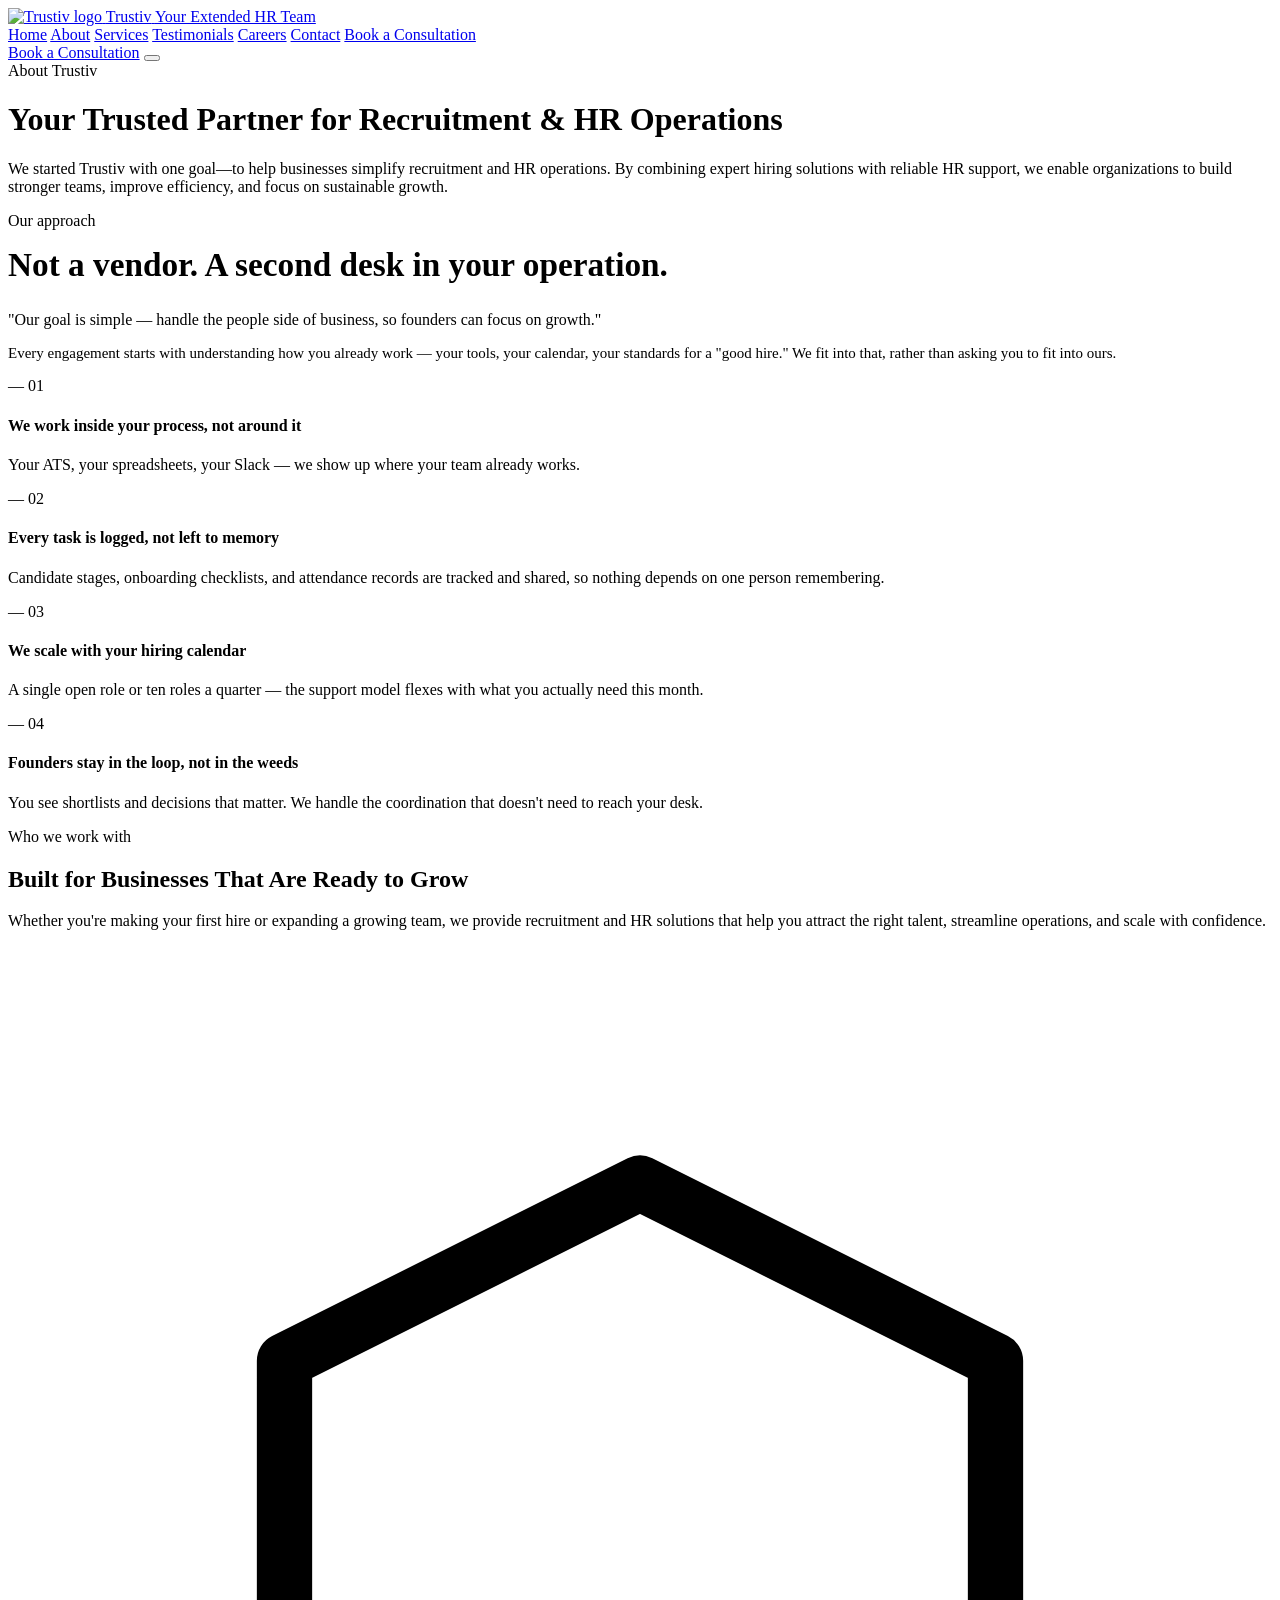
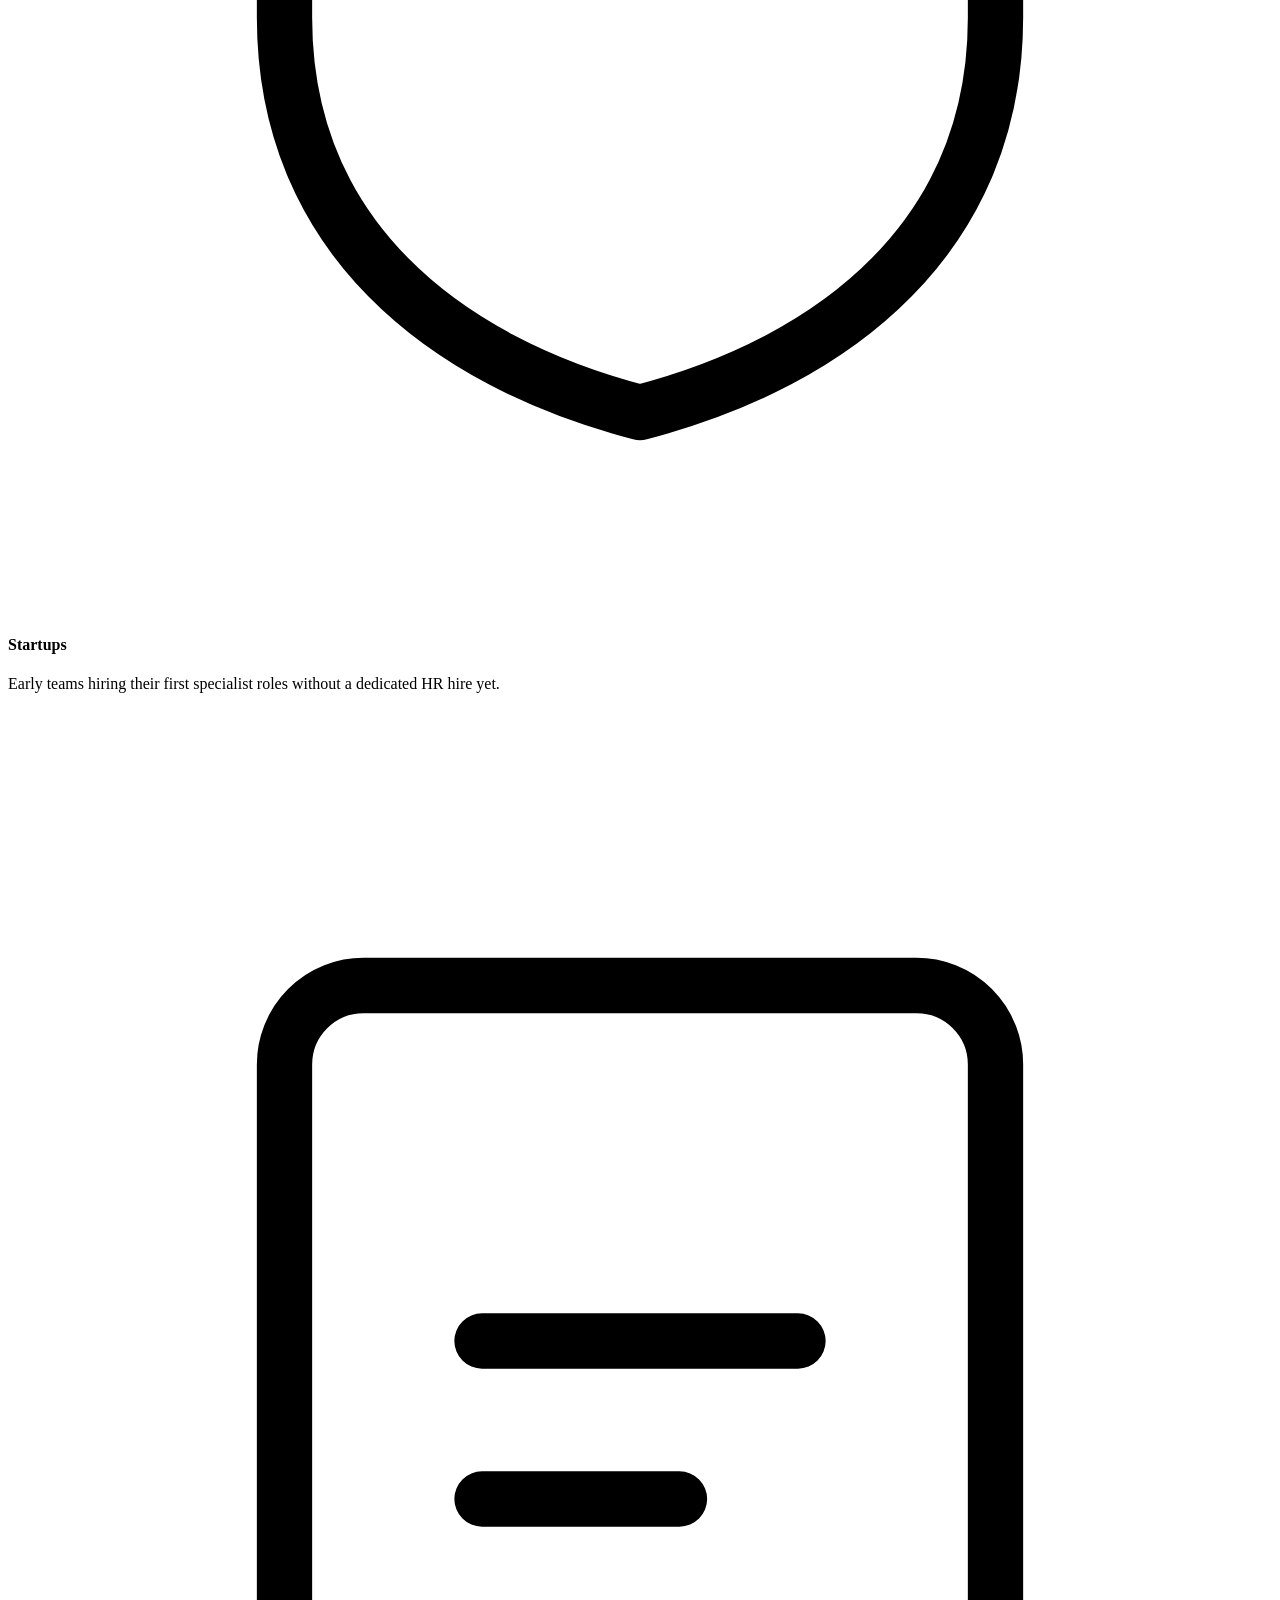
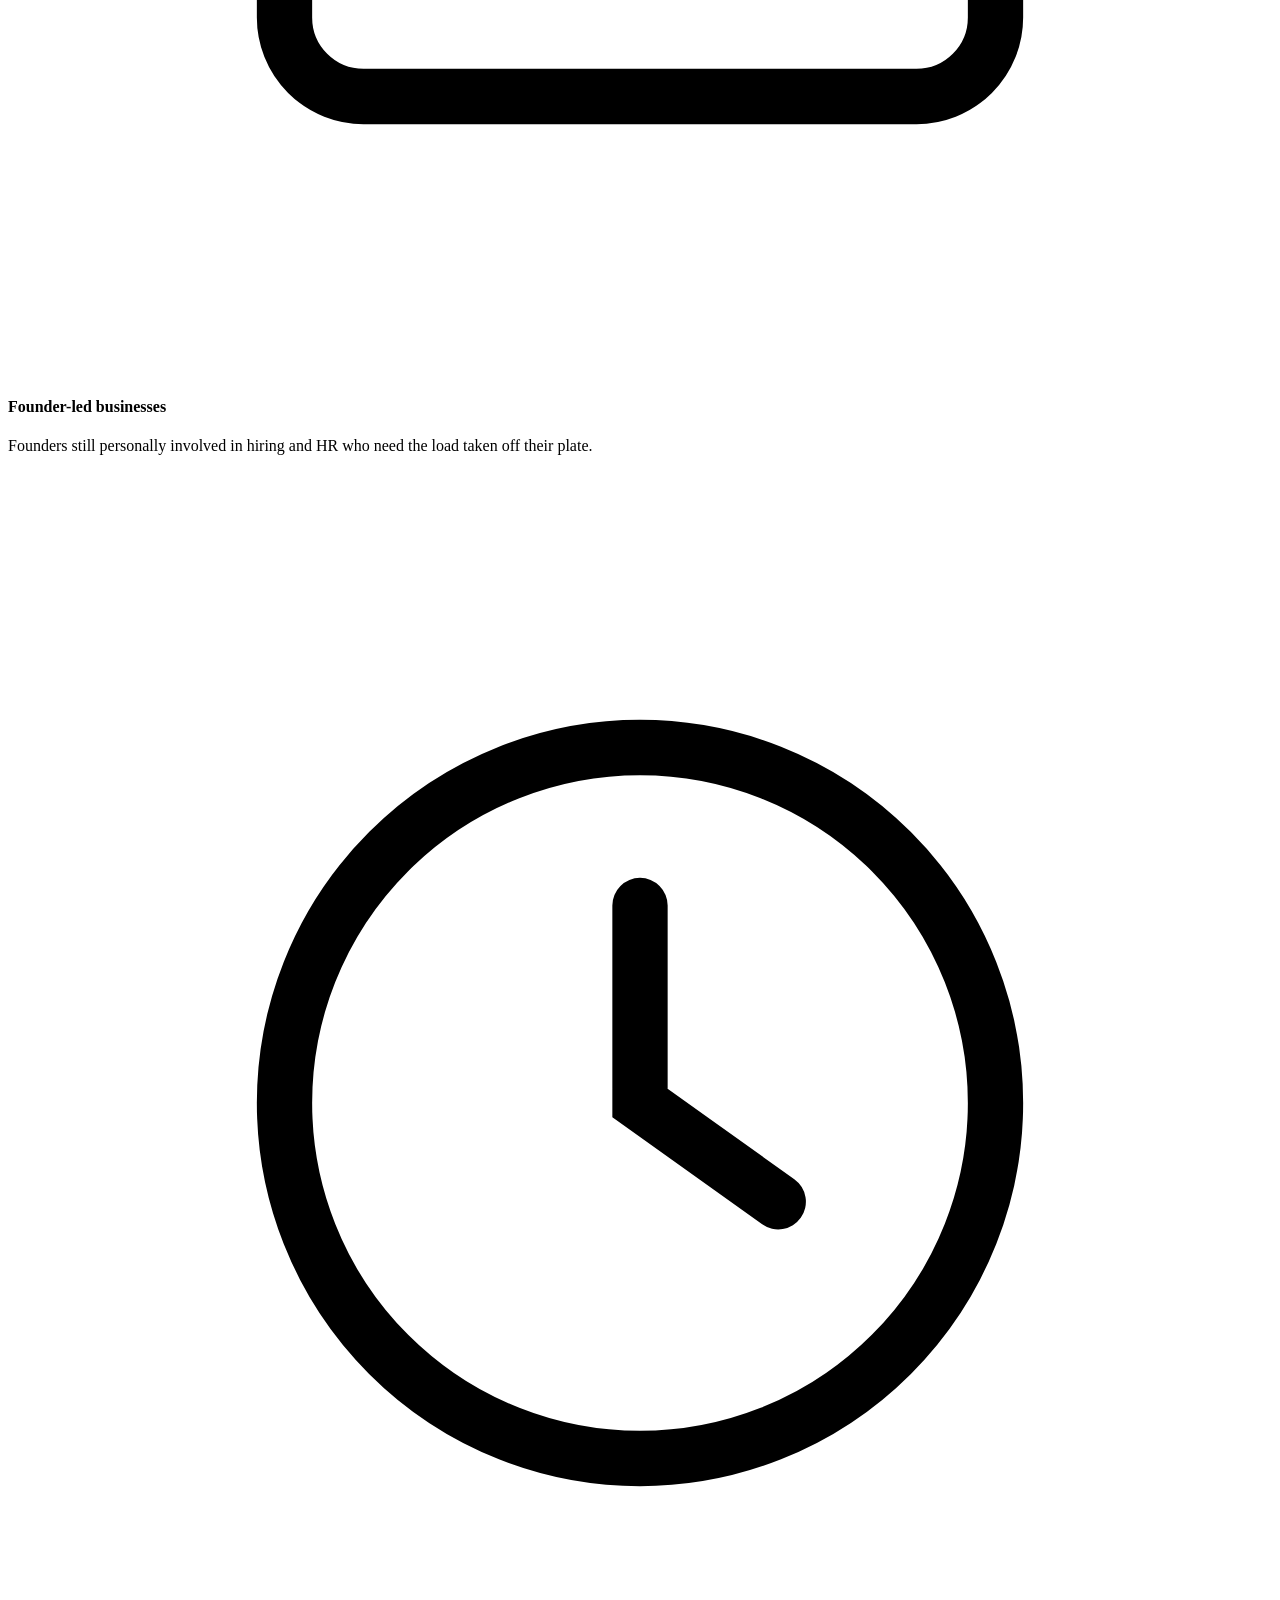
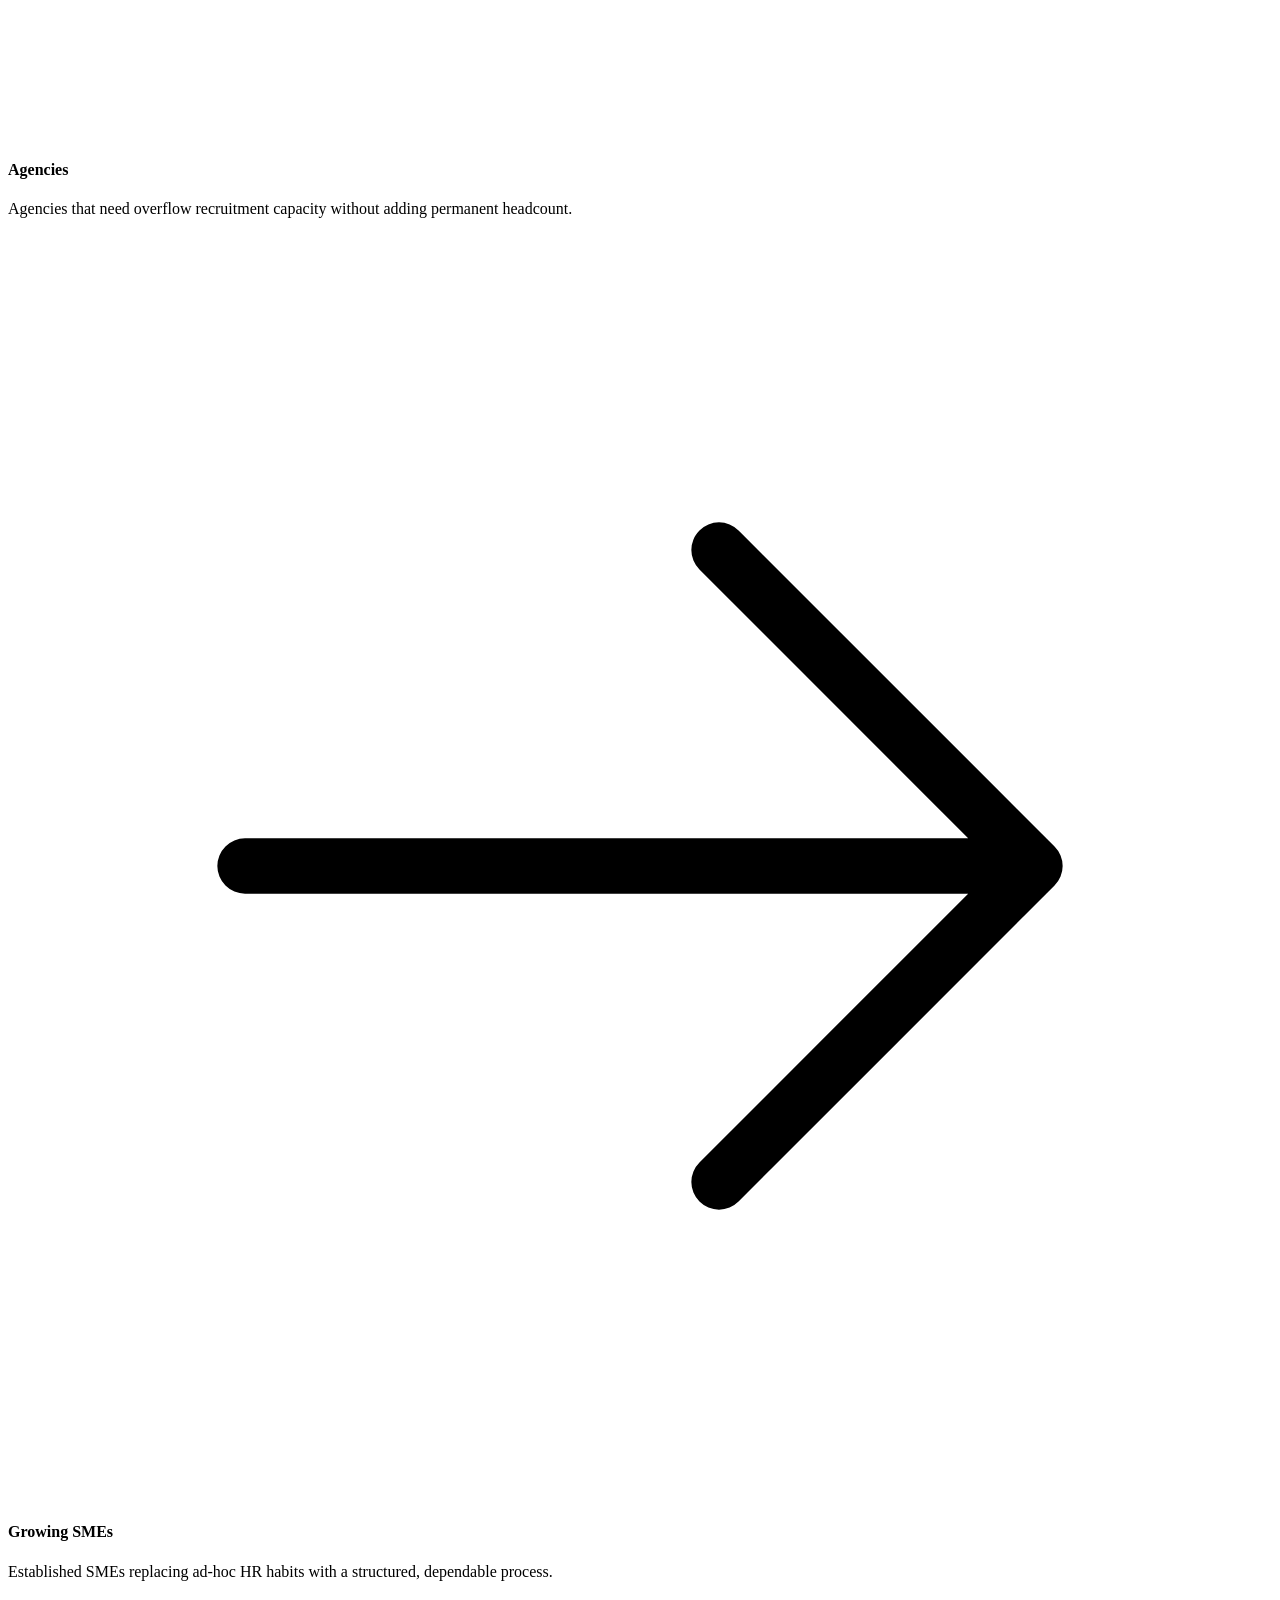
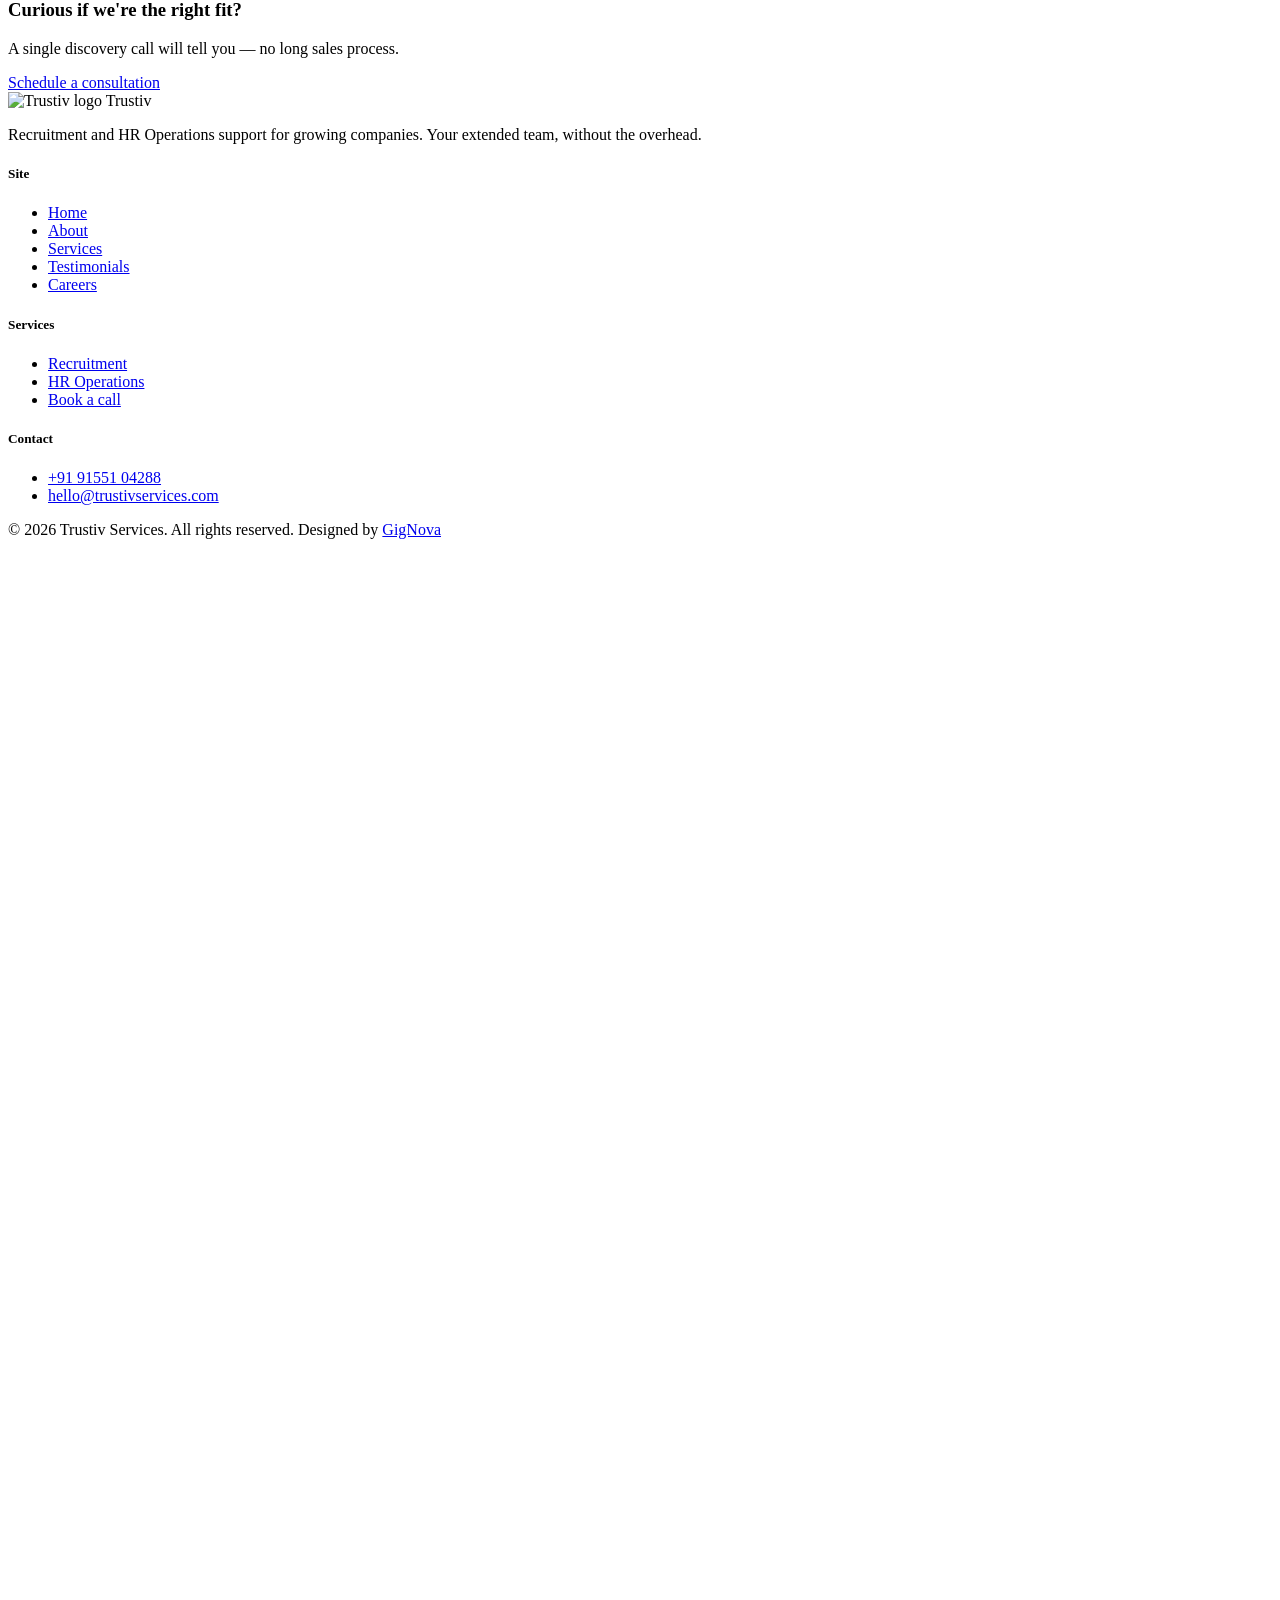
==== about.html @ a95ecc2a "about.html: add footer" ====
<!DOCTYPE html>
<html lang="en">

<head>
    <meta charset="UTF-8">
    <meta name="viewport" content="width=device-width, initial-scale=1.0">
    <title>About Trustiv — Recruitment & HR Operations Partner</title>
    <meta name="description" content="Trustiv is the extended recruitment and HR partner for growing companies. Learn how we work and why founders trust us with their people operations.">
    <link rel="canonical" href="https://trustivservices.com/about.html">
    <meta name="robots" content="index, follow, max-image-preview:large">
    <meta name="theme-color" content="#5B4FE9">
    <meta name="author" content="Trustiv">

    <meta property="og:type" content="website">
    <meta property="og:site_name" content="Trustiv">
    <meta property="og:locale" content="en_IN">
    <meta property="og:title" content="About Trustiv — Recruitment & HR Operations Partner">
    <meta property="og:description" content="Trustiv is the extended recruitment and HR partner for growing companies. Learn how we work and why founders trust us with their people operations.">
    <meta property="og:url" content="https://trustivservices.com/about.html">
    <meta property="og:image" content="https://trustivservices.com/images/og-image.jpg">
    <meta property="og:image:width" content="1200">
    <meta property="og:image:height" content="630">

    <meta name="twitter:card" content="summary_large_image">
    <meta name="twitter:title" content="About Trustiv — Recruitment & HR Operations Partner">
    <meta name="twitter:description" content="Trustiv is the extended recruitment and HR partner for growing companies. Learn how we work and why founders trust us with their people operations.">
    <meta name="twitter:image" content="https://trustivservices.com/images/og-image.jpg">
    <link rel="preconnect" href="https://fonts.googleapis.com">
    <link rel="preconnect" href="https://fonts.gstatic.com" crossorigin>
    <link href="https://fonts.googleapis.com/css2?family=Space+Grotesk:wght@500;600;700&family=Plus+Jakarta+Sans:wght@400;500;600;700&family=Space+Mono:wght@400;700&display=swap" rel="stylesheet">
    <link rel="icon" type="image/png" sizes="32x32" href="images/favicon-32.png">
    <link rel="icon" type="image/png" sizes="16x16" href="images/favicon-16.png">
    <link rel="apple-touch-icon" sizes="180x180" href="images/favicon-180.png">
    <link rel="icon" type="image/png" sizes="192x192" href="images/favicon-192.png">
    <link rel="stylesheet" href="css/styles.css">
    <script type="application/ld+json">
        {
            "@context": "https://schema.org",
            "@type": "ProfessionalService",
            "name": "Trustiv",
            "url": "https://trustivservices.com/",
            "logo": "https://trustivservices.com/images/logo-icon.png",
            "image": "https://trustivservices.com/images/og-image.jpg",
            "description": "Trustiv is the recruitment and HR operations partner for founder-led and growing companies across India.",
            "telephone": "+91-91551-04288",
            "email": "hello@trustivservices.com",
            "areaServed": "IN",
            "priceRange": "$$",
            "sameAs": []
        }
    </script>
    <script type="application/ld+json">
        {
            "@context": "https://schema.org",
            "@type": "BreadcrumbList",
            "itemListElement": [{
                "@type": "ListItem",
                "position": 1,
                "name": "Home",
                "item": "https://trustivservices.com/"
            }, {
                "@type": "ListItem",
                "position": 2,
                "name": "About",
                "item": "https://trustivservices.com/about.html"
            }]
        }
    </script>
</head>

<body>

    <header class="site-header">
        <div class="container nav">
            <a href="index.html" class="brand">
                <span class="brand-mark">
        <img src="images/logo-icon.png" alt="Trustiv logo" width="36" height="36" loading="eager">
      </span>
                <span>
        <span class="brand-word">Trustiv</span>
                <span class="brand-tag">Your Extended HR Team</span>
                </span>
            </a>
            <nav class="nav-links">
                <a href="index.html">Home</a>
                <a href="about.html" class="is-active">About</a>
                <a href="services.html">Services</a>
                <a href="testimonials.html">Testimonials</a>
                <a href="careers.html">Careers</a>
                <a href="contact.html">Contact</a>
                <a href="contact.html" class="btn btn-brass nav-links-cta">Book a Consultation</a>
            </nav>
            <div class="nav-cta">
                <a href="contact.html" class="btn btn-brass">Book a Consultation</a>
                <button class="nav-toggle" aria-label="Toggle menu" aria-expanded="false"><span></span></button>
            </div>
        </div>
    </header>

    <div class="page-header">
        <div class="container">
            <span class="eyebrow" style="margin-top:18px;">About Trustiv</span>
            <h1>Your Trusted Partner for Recruitment & HR Operations</h1>
            <p>We started Trustiv with one goal—to help businesses simplify recruitment and HR operations. By combining expert hiring solutions with reliable HR support, we enable organizations to build stronger teams, improve efficiency, and focus on sustainable
                growth.
            </p>
        </div>
    </div>

    <section class="section-paper">
        <div class="container about-split">
            <div>
                <span class="eyebrow">Our approach</span>
                <h2 style="margin-top:16px; font-size:clamp(1.6rem,2.6vw,2.1rem);">Not a vendor. A second desk in your operation.</h2>
                <p class="pull-quote">"Our goal is simple — handle the people side of business, so founders can focus on growth."</p>
                <p style="color:var(--ink-text-60); font-size:15px;">Every engagement starts with understanding how you already work — your tools, your calendar, your standards for a "good hire." We fit into that, rather than asking you to fit into ours.</p>
            </div>
            <div class="value-list">
                <div class="value-item">
                    <span class="value-num">— 01</span>
                    <div>
                        <h4>We work inside your process, not around it</h4>
                        <p>Your ATS, your spreadsheets, your Slack — we show up where your team already works.</p>
                    </div>
                </div>
                <div class="value-item">
                    <span class="value-num">— 02</span>
                    <div>
                        <h4>Every task is logged, not left to memory</h4>
                        <p>Candidate stages, onboarding checklists, and attendance records are tracked and shared, so nothing depends on one person remembering.</p>
                    </div>
                </div>
                <div class="value-item">
                    <span class="value-num">— 03</span>
                    <div>
                        <h4>We scale with your hiring calendar</h4>
                        <p>A single open role or ten roles a quarter — the support model flexes with what you actually need this month.</p>
                    </div>
                </div>
                <div class="value-item">
                    <span class="value-num">— 04</span>
                    <div>
                        <h4>Founders stay in the loop, not in the weeds</h4>
                        <p>You see shortlists and decisions that matter. We handle the coordination that doesn't need to reach your desk.</p>
                    </div>
                </div>
            </div>
        </div>
    </section>

    <section class="section-mist">
        <div class="container">
            <div class="section-head">
                <span class="eyebrow">Who we work with</span>
                <h2>Built for Businesses That Are Ready to Grow</h2>
                <p>Whether you're making your first hire or expanding a growing team, we provide recruitment and HR solutions that help you attract the right talent, streamline operations, and scale with confidence.</p>
            </div>
            <div class="diff-grid">
                <div class="diff-tile">
                    <span class="glyph"><svg viewBox="0 0 32 32" fill="none"><path d="M16 6L25 10.5V17C25 22.5 21 25.7 16 27C11 25.7 7 22.5 7 17V10.5L16 6Z" stroke="currentColor" stroke-width="1.4" stroke-linejoin="round"/></svg></span>
                    <h4>Startups</h4>
                    <p>Early teams hiring their first specialist roles without a dedicated HR hire yet.</p>
                </div>
                <div class="diff-tile">
                    <span class="glyph"><svg viewBox="0 0 32 32" fill="none"><rect x="7" y="7" width="18" height="18" rx="2" stroke="currentColor" stroke-width="1.4"/><path d="M12 16H20M12 20H17" stroke="currentColor" stroke-width="1.4" stroke-linecap="round"/></svg></span>
                    <h4>Founder-led businesses</h4>
                    <p>Founders still personally involved in hiring and HR who need the load taken off their plate.</p>
                </div>
                <div class="diff-tile">
                    <span class="glyph"><svg viewBox="0 0 32 32" fill="none"><circle cx="16" cy="16" r="9" stroke="currentColor" stroke-width="1.4"/><path d="M16 11V16L19.5 18.5" stroke="currentColor" stroke-width="1.4" stroke-linecap="round"/></svg></span>
                    <h4>Agencies</h4>
                    <p>Agencies that need overflow recruitment capacity without adding permanent headcount.</p>
                </div>
                <div class="diff-tile">
                    <span class="glyph"><svg viewBox="0 0 32 32" fill="none"><path d="M6 16H26M18 8L26 16L18 24" stroke="currentColor" stroke-width="1.4" stroke-linecap="round" stroke-linejoin="round"/></svg></span>
                    <h4>Growing SMEs</h4>
                    <p>Established SMEs replacing ad-hoc HR habits with a structured, dependable process.</p>
                </div>
            </div>
        </div>
    </section>

    <section class="section-paper" style="padding-top:0;">
        <div class="container">
            <div class="cta-banner">
                <div>
                    <h3>Curious if we're the right fit?</h3>
                    <p>A single discovery call will tell you — no long sales process.</p>
                </div>
                <a href="contact.html" class="btn btn-brass">Schedule a consultation</a>
            </div>
        </div>
    </section>

    <footer class="site-footer">
        <div class="container">
            <div class="footer-top">
                <div>
                    <div class="footer-brand">
                        <span class="brand-mark brand-mark-footer">
            <img src="images/logo-icon.png" alt="Trustiv logo" width="36" height="36" loading="lazy">
          </span>
                        <span class="brand-word">Trustiv</span>
                    </div>
                    <p class="footer-desc">Recruitment and HR Operations support for growing companies. Your extended team, without the overhead.</p>
                </div>
                <div class="footer-col">
                    <h5>Site</h5>
                    <ul>
                        <li><a href="index.html">Home</a></li>
                        <li><a href="about.html">About</a></li>
                        <li><a href="services.html">Services</a></li>
                        <li><a href="testimonials.html">Testimonials</a></li>
                        <li><a href="careers.html">Careers</a></li>
                    </ul>
                </div>
                <div class="footer-col">
                    <h5>Services</h5>
                    <ul>
                        <li><a href="services.html#recruitment">Recruitment</a></li>
                        <li><a href="services.html#hr-operations">HR Operations</a></li>
                        <li><a href="contact.html">Book a call</a></li>
                    </ul>
                </div>
                <div class="footer-col">
                    <h5>Contact</h5>
                    <ul>
                        <li><a href="tel:+919155104288">+91 91551 04288</a></li>
                        <li><a href="mailto:hello@trustivservices.com">hello@trustivservices.com</a></li>
                    </ul>
                </div>
            </div>
            <div class="footer-bottom">
                <span>© 2026 Trustiv Services. All rights reserved.</span>
                <span>Designed by <a href="https://gignova.netlify.app/" target="_blank" rel="noopener">GigNova</a></span>
            </div>
        </div>
    </footer>

    <script src="js/main.js"></script>
    <a href="https://wa.me/919155104288" target="_blank" rel="noopener" class="whatsapp-float" aria-label="Chat on WhatsApp">
        <svg viewBox="0 0 32 32" fill="white" xmlns="http://www.w3.org/2000/svg"><path d="M16.004 3C9.377 3 4 8.377 4 15.004c0 2.372.66 4.59 1.804 6.48L4 29l7.71-1.77a11.94 11.94 0 0 0 4.294.79h.001c6.627 0 12.004-5.377 12.004-12.005C28.01 8.377 22.632 3 16.004 3zm0 21.822a9.79 9.79 0 0 1-4.99-1.368l-.358-.213-4.575 1.05 1.07-4.46-.234-.372a9.78 9.78 0 0 1-1.5-5.23c0-5.41 4.402-9.812 9.813-9.812 5.41 0 9.812 4.402 9.812 9.812 0 5.41-4.402 9.593-9.038 9.593zm5.373-7.34c-.294-.147-1.74-.858-2.01-.956-.27-.098-.466-.147-.663.148-.196.294-.76.955-.932 1.152-.171.196-.343.22-.637.073-.294-.147-1.242-.457-2.365-1.457-.874-.78-1.464-1.744-1.636-2.038-.171-.294-.018-.453.129-.6.132-.132.294-.343.44-.514.148-.171.196-.294.294-.49.098-.196.049-.368-.024-.514-.073-.147-.663-1.597-.908-2.187-.239-.574-.482-.497-.663-.506l-.564-.01c-.196 0-.514.073-.784.368-.27.294-1.03 1.007-1.03 2.456 0 1.45 1.055 2.85 1.202 3.046.147.196 2.077 3.17 5.032 4.444.703.303 1.251.484 1.679.62.705.224 1.347.192 1.854.117.566-.085 1.74-.712 1.985-1.4.245-.69.245-1.28.171-1.4-.073-.122-.27-.196-.564-.343z"/></svg>
    </a>
</body>

</html>
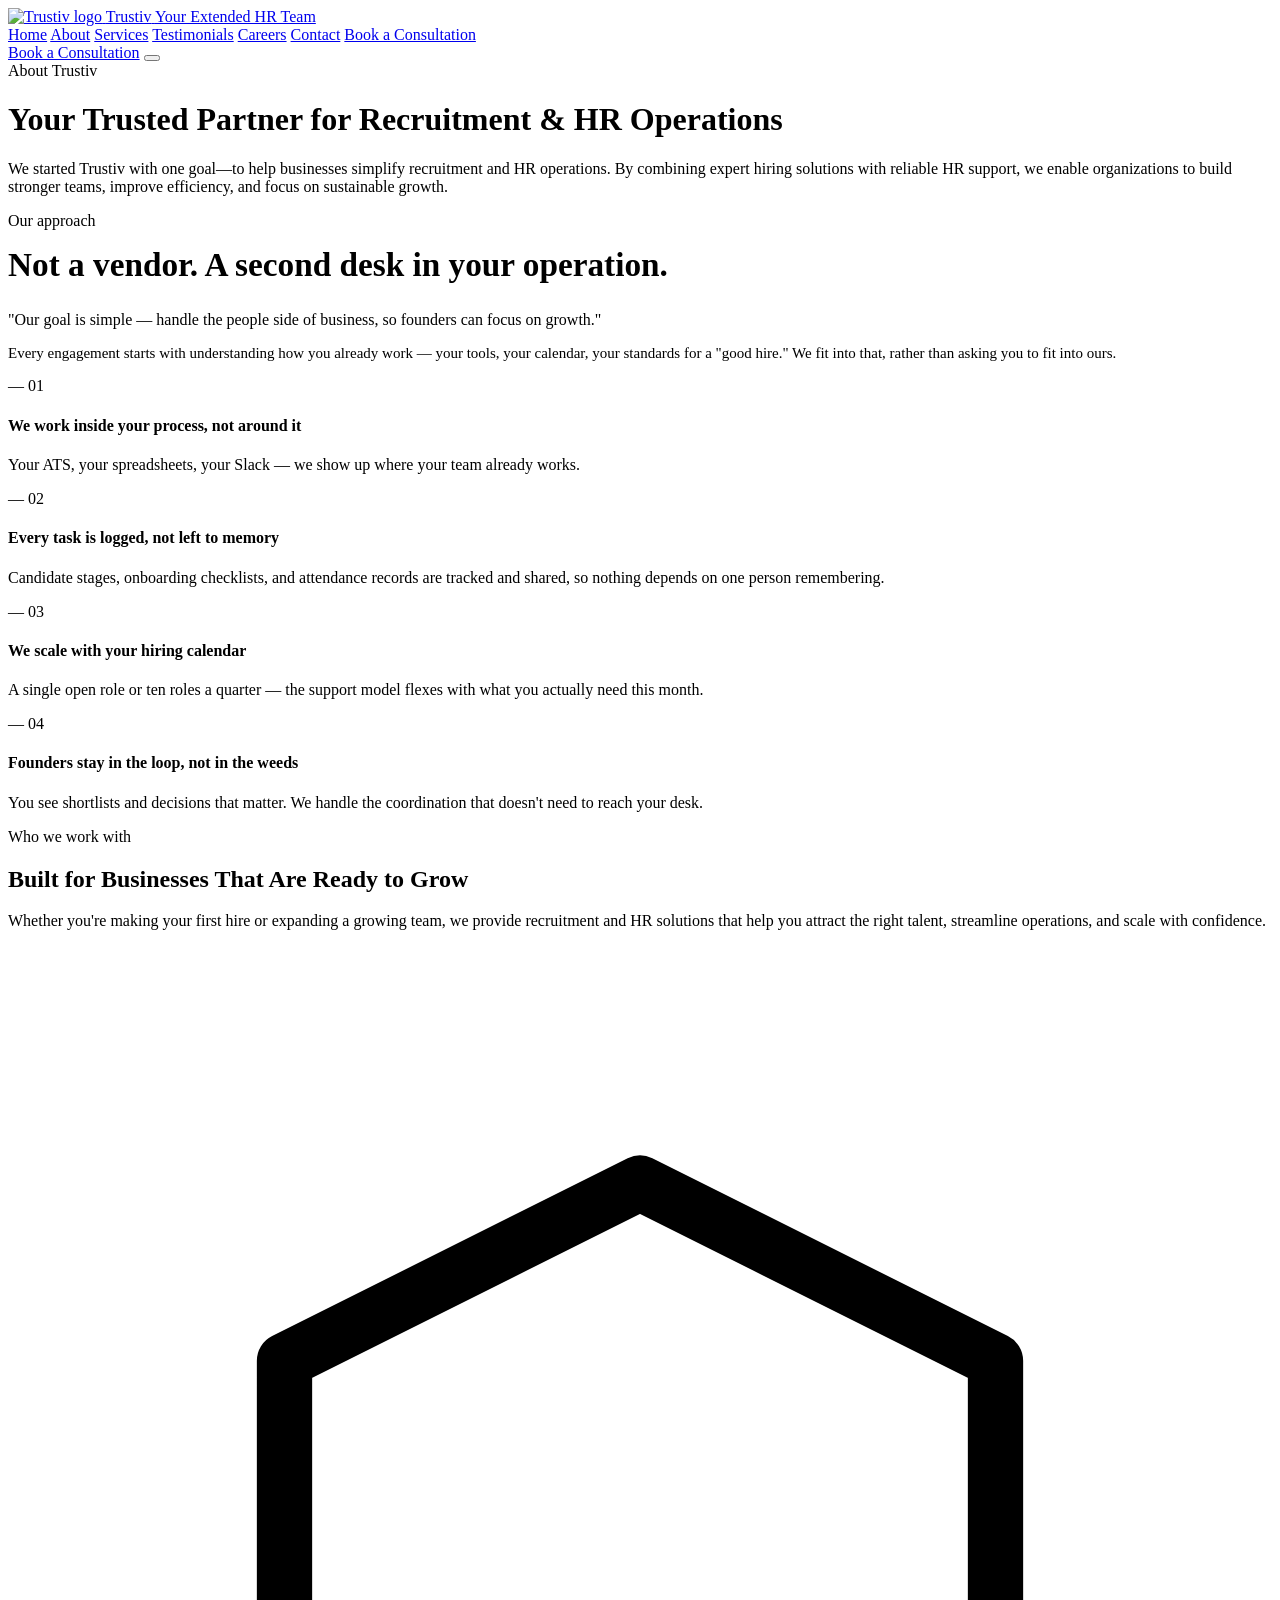
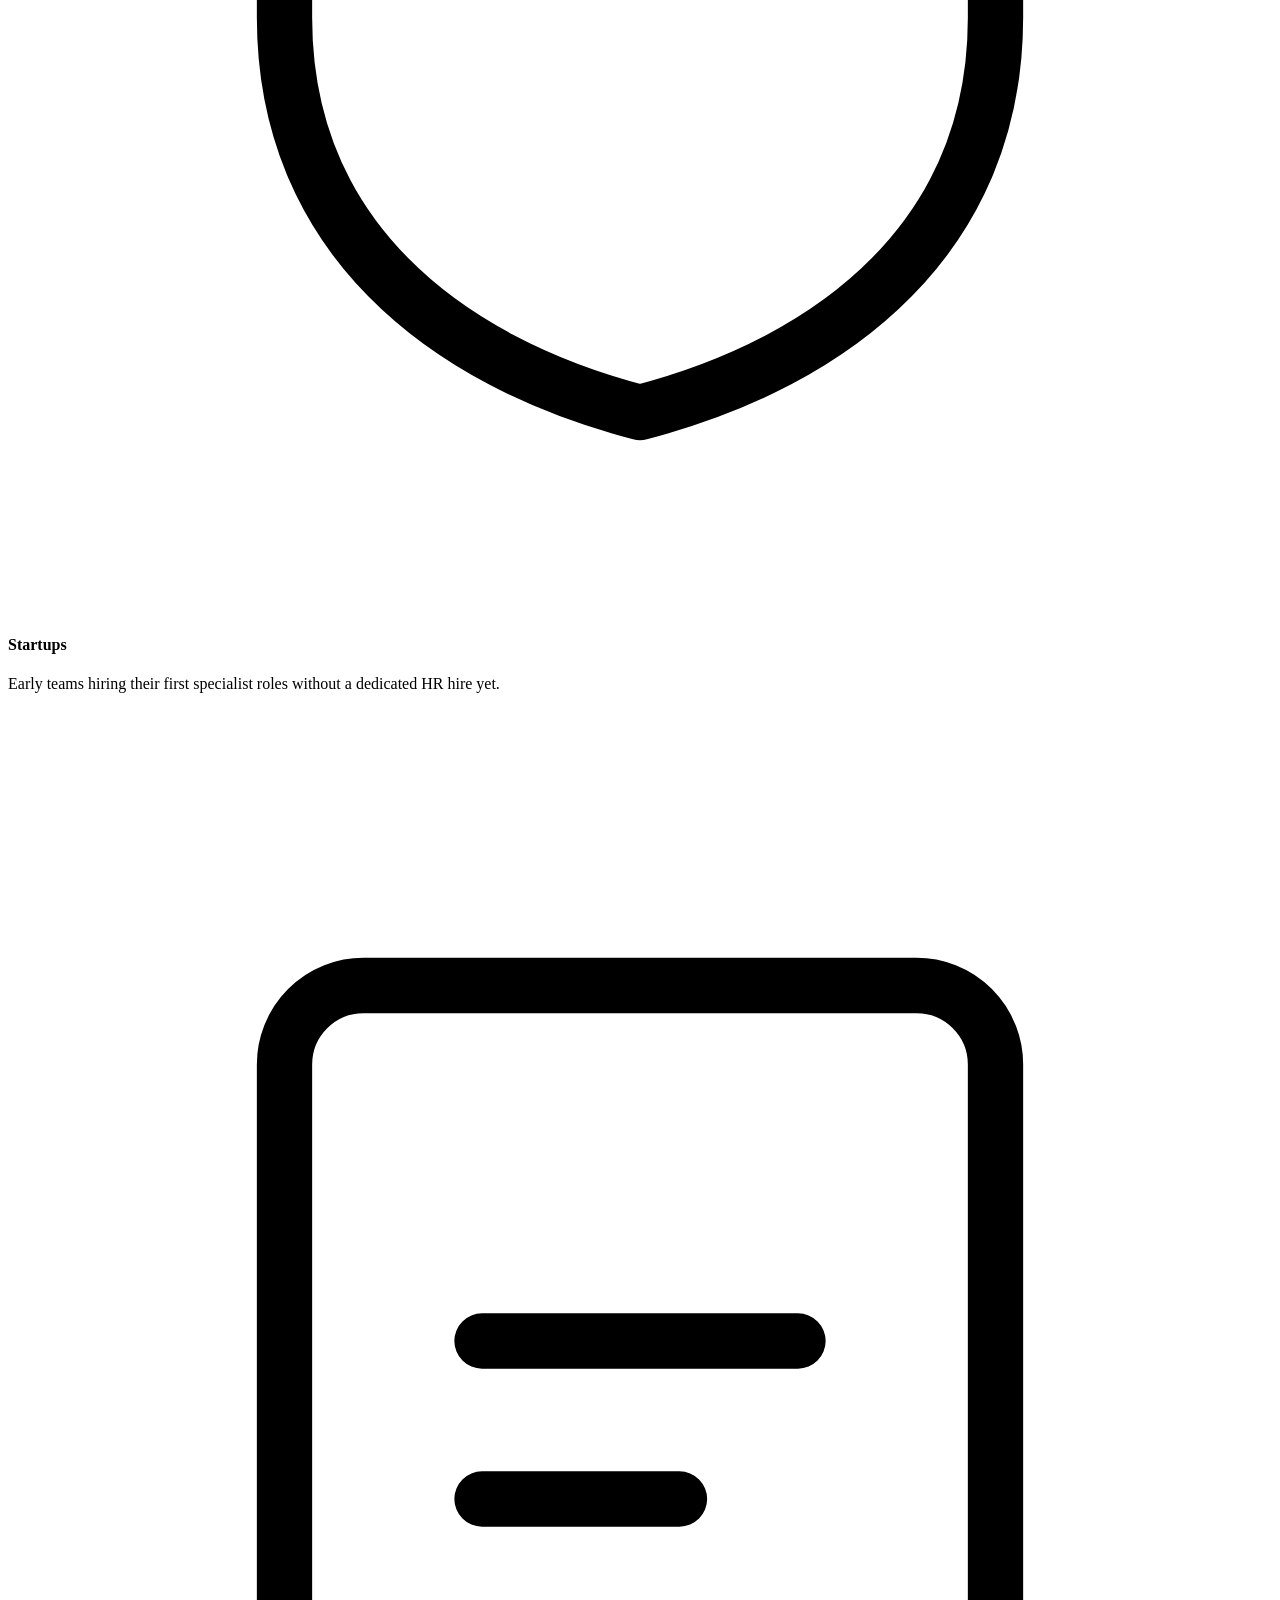
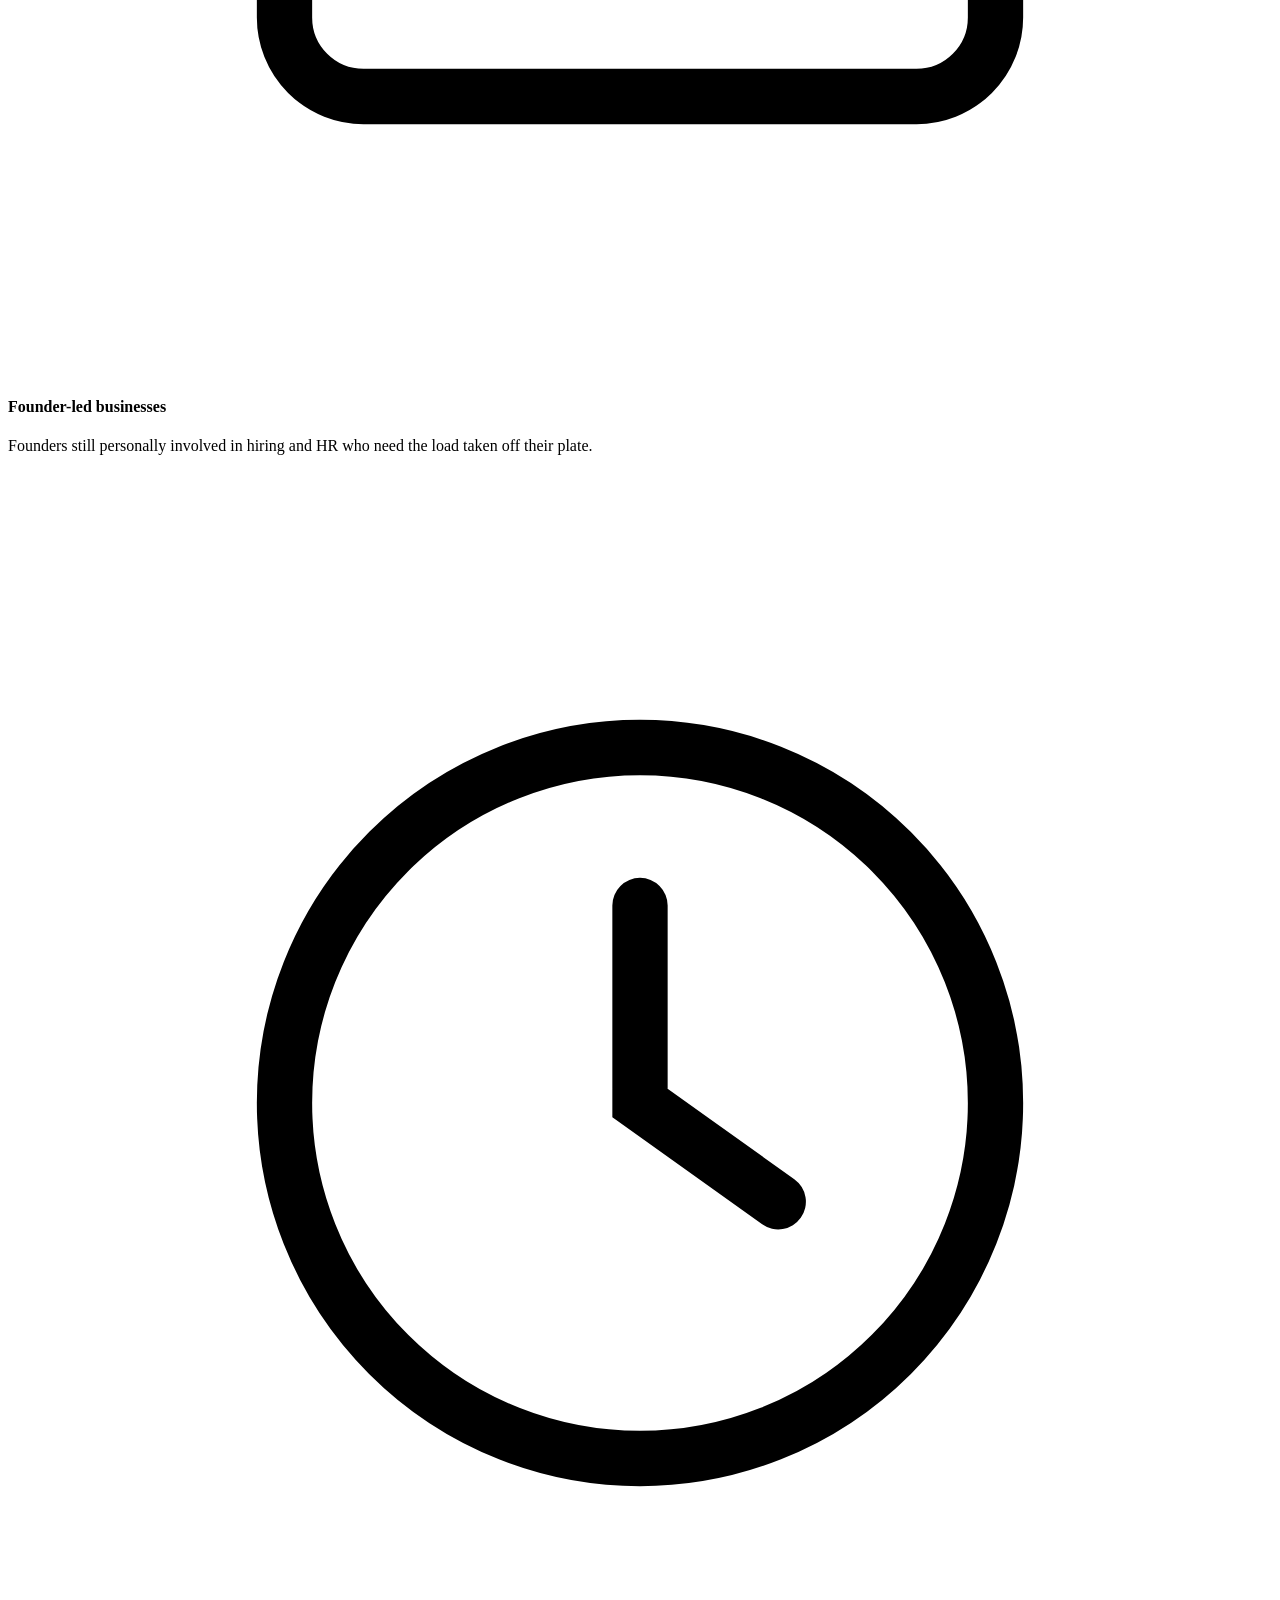
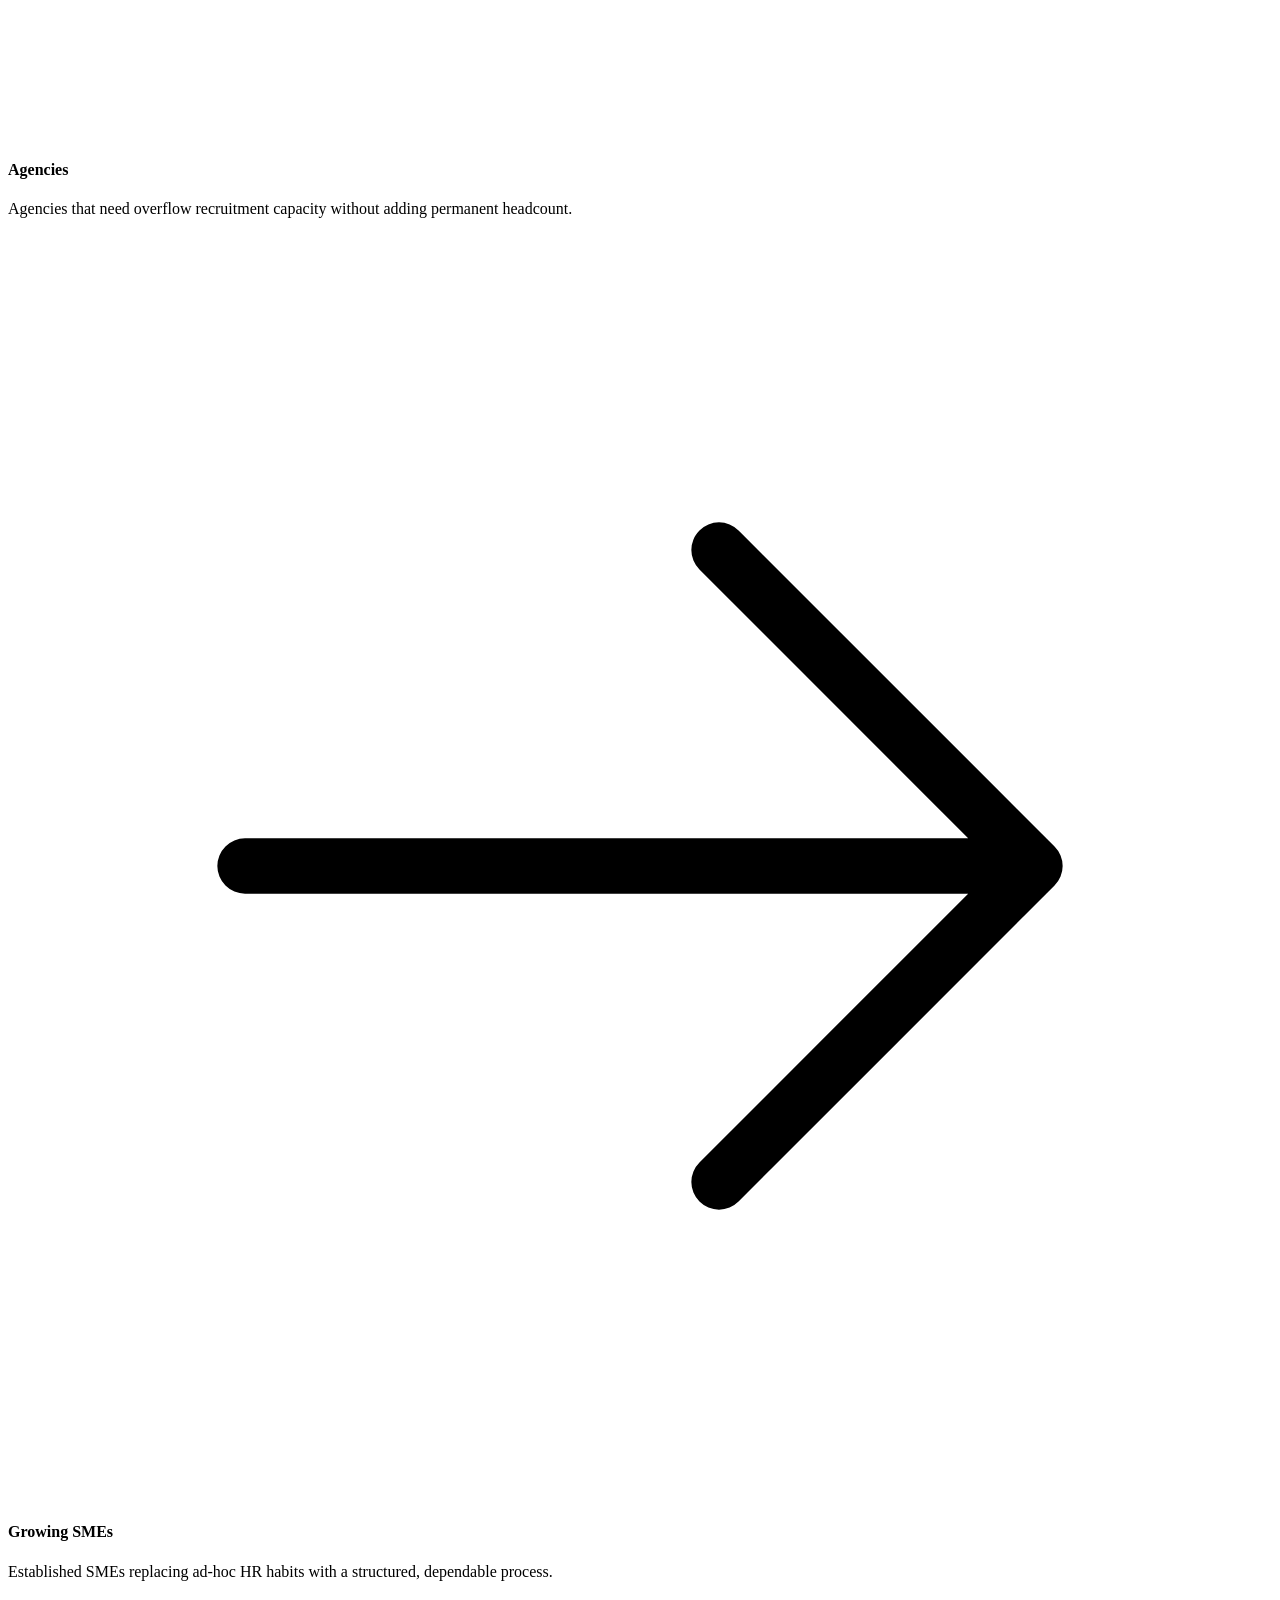
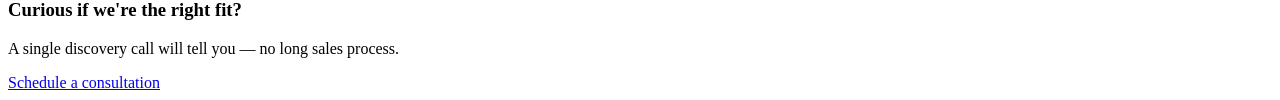
==== commit a7320fda: "about.html: add 'who we work with' section" ====
--- a/about.html
+++ b/about.html
@@ -192,55 +192,3 @@
         </div>
     </section>
 
-    <footer class="site-footer">
-        <div class="container">
-            <div class="footer-top">
-                <div>
-                    <div class="footer-brand">
-                        <span class="brand-mark brand-mark-footer">
-            <img src="images/logo-icon.png" alt="Trustiv logo" width="36" height="36" loading="lazy">
-          </span>
-                        <span class="brand-word">Trustiv</span>
-                    </div>
-                    <p class="footer-desc">Recruitment and HR Operations support for growing companies. Your extended team, without the overhead.</p>
-                </div>
-                <div class="footer-col">
-                    <h5>Site</h5>
-                    <ul>
-                        <li><a href="index.html">Home</a></li>
-                        <li><a href="about.html">About</a></li>
-                        <li><a href="services.html">Services</a></li>
-                        <li><a href="testimonials.html">Testimonials</a></li>
-                        <li><a href="careers.html">Careers</a></li>
-                    </ul>
-                </div>
-                <div class="footer-col">
-                    <h5>Services</h5>
-                    <ul>
-                        <li><a href="services.html#recruitment">Recruitment</a></li>
-                        <li><a href="services.html#hr-operations">HR Operations</a></li>
-                        <li><a href="contact.html">Book a call</a></li>
-                    </ul>
-                </div>
-                <div class="footer-col">
-                    <h5>Contact</h5>
-                    <ul>
-                        <li><a href="tel:+919155104288">+91 91551 04288</a></li>
-                        <li><a href="mailto:hello@trustivservices.com">hello@trustivservices.com</a></li>
-                    </ul>
-                </div>
-            </div>
-            <div class="footer-bottom">
-                <span>© 2026 Trustiv Services. All rights reserved.</span>
-                <span>Designed by <a href="https://gignova.netlify.app/" target="_blank" rel="noopener">GigNova</a></span>
-            </div>
-        </div>
-    </footer>
-
-    <script src="js/main.js"></script>
-    <a href="https://wa.me/919155104288" target="_blank" rel="noopener" class="whatsapp-float" aria-label="Chat on WhatsApp">
-        <svg viewBox="0 0 32 32" fill="white" xmlns="http://www.w3.org/2000/svg"><path d="M16.004 3C9.377 3 4 8.377 4 15.004c0 2.372.66 4.59 1.804 6.48L4 29l7.71-1.77a11.94 11.94 0 0 0 4.294.79h.001c6.627 0 12.004-5.377 12.004-12.005C28.01 8.377 22.632 3 16.004 3zm0 21.822a9.79 9.79 0 0 1-4.99-1.368l-.358-.213-4.575 1.05 1.07-4.46-.234-.372a9.78 9.78 0 0 1-1.5-5.23c0-5.41 4.402-9.812 9.813-9.812 5.41 0 9.812 4.402 9.812 9.812 0 5.41-4.402 9.593-9.038 9.593zm5.373-7.34c-.294-.147-1.74-.858-2.01-.956-.27-.098-.466-.147-.663.148-.196.294-.76.955-.932 1.152-.171.196-.343.22-.637.073-.294-.147-1.242-.457-2.365-1.457-.874-.78-1.464-1.744-1.636-2.038-.171-.294-.018-.453.129-.6.132-.132.294-.343.44-.514.148-.171.196-.294.294-.49.098-.196.049-.368-.024-.514-.073-.147-.663-1.597-.908-2.187-.239-.574-.482-.497-.663-.506l-.564-.01c-.196 0-.514.073-.784.368-.27.294-1.03 1.007-1.03 2.456 0 1.45 1.055 2.85 1.202 3.046.147.196 2.077 3.17 5.032 4.444.703.303 1.251.484 1.679.62.705.224 1.347.192 1.854.117.566-.085 1.74-.712 1.985-1.4.245-.69.245-1.28.171-1.4-.073-.122-.27-.196-.564-.343z"/></svg>
-    </a>
-</body>
-
-</html>
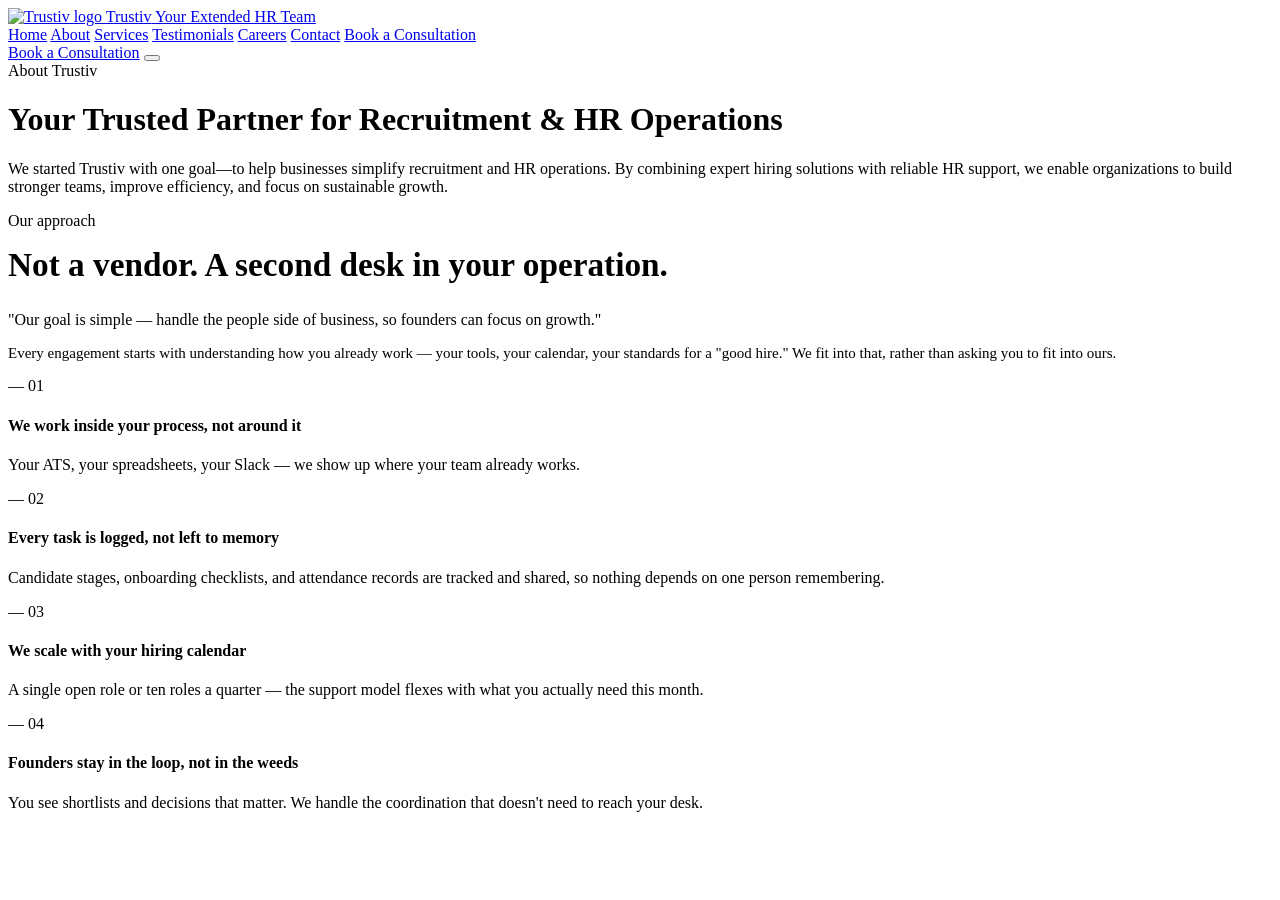
==== commit 8312df97: "Add about.html: header, hero, and 'our approach' section" ====
--- a/about.html
+++ b/about.html
@@ -148,47 +148,3 @@
         </div>
     </section>
 
-    <section class="section-mist">
-        <div class="container">
-            <div class="section-head">
-                <span class="eyebrow">Who we work with</span>
-                <h2>Built for Businesses That Are Ready to Grow</h2>
-                <p>Whether you're making your first hire or expanding a growing team, we provide recruitment and HR solutions that help you attract the right talent, streamline operations, and scale with confidence.</p>
-            </div>
-            <div class="diff-grid">
-                <div class="diff-tile">
-                    <span class="glyph"><svg viewBox="0 0 32 32" fill="none"><path d="M16 6L25 10.5V17C25 22.5 21 25.7 16 27C11 25.7 7 22.5 7 17V10.5L16 6Z" stroke="currentColor" stroke-width="1.4" stroke-linejoin="round"/></svg></span>
-                    <h4>Startups</h4>
-                    <p>Early teams hiring their first specialist roles without a dedicated HR hire yet.</p>
-                </div>
-                <div class="diff-tile">
-                    <span class="glyph"><svg viewBox="0 0 32 32" fill="none"><rect x="7" y="7" width="18" height="18" rx="2" stroke="currentColor" stroke-width="1.4"/><path d="M12 16H20M12 20H17" stroke="currentColor" stroke-width="1.4" stroke-linecap="round"/></svg></span>
-                    <h4>Founder-led businesses</h4>
-                    <p>Founders still personally involved in hiring and HR who need the load taken off their plate.</p>
-                </div>
-                <div class="diff-tile">
-                    <span class="glyph"><svg viewBox="0 0 32 32" fill="none"><circle cx="16" cy="16" r="9" stroke="currentColor" stroke-width="1.4"/><path d="M16 11V16L19.5 18.5" stroke="currentColor" stroke-width="1.4" stroke-linecap="round"/></svg></span>
-                    <h4>Agencies</h4>
-                    <p>Agencies that need overflow recruitment capacity without adding permanent headcount.</p>
-                </div>
-                <div class="diff-tile">
-                    <span class="glyph"><svg viewBox="0 0 32 32" fill="none"><path d="M6 16H26M18 8L26 16L18 24" stroke="currentColor" stroke-width="1.4" stroke-linecap="round" stroke-linejoin="round"/></svg></span>
-                    <h4>Growing SMEs</h4>
-                    <p>Established SMEs replacing ad-hoc HR habits with a structured, dependable process.</p>
-                </div>
-            </div>
-        </div>
-    </section>
-
-    <section class="section-paper" style="padding-top:0;">
-        <div class="container">
-            <div class="cta-banner">
-                <div>
-                    <h3>Curious if we're the right fit?</h3>
-                    <p>A single discovery call will tell you — no long sales process.</p>
-                </div>
-                <a href="contact.html" class="btn btn-brass">Schedule a consultation</a>
-            </div>
-        </div>
-    </section>
-
